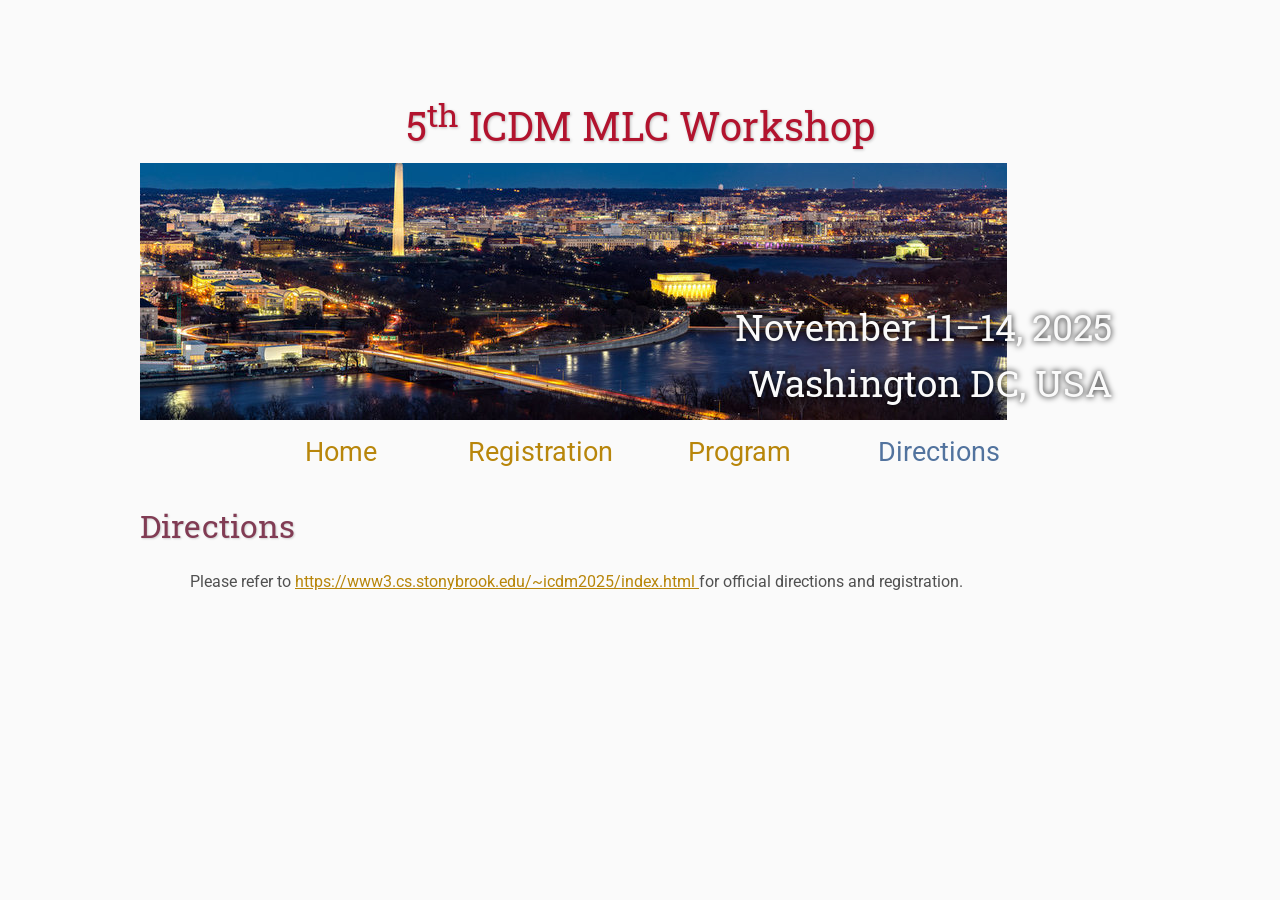
==== directions/index.html @ 3b471735 "Add files via upload" ====
<!DOCTYPE html>
<html lang='en'>

<head>
    <base href="..">
    <link rel="shortcut icon" type="image/png" href="assets/favicon.png"/>
    <link rel="stylesheet" type="text/css" media="all" href="assets/main.css"/>
    <meta name="description" content="5th ICDM ML4Cyber Workshop 2025">
    <meta name="resource-type" content="document">
    <meta name="distribution" content="global">
    <meta name="keywords" content="Conference">
    <title>Directions | 5th ICDM ML4Cyber Workshop</title>
</head>

<body>
    <div class="banner">
        <img src="assets/dcBanner.jpg" alt="ML4Cyber Banner">
        <div class="top-left">
            <span class="title1" style="font-size:40px;">5<sup>th</sup> ICDM MLC Workshop</span>
        </div>
        <div class="bottom-right">
            November 11–14, 2025 <br> Washington DC, USA
        </div>
    </div>

    <table class="navigation">
        <tr>
            <td class="navigation">
                <a title="Conference Home Page" href=".">Home</a>
            </td>
            <td class="navigation">
                <a title="Register for the Conference" href="registration">Registration</a>
            </td>
            <td class="navigation">
                <a title="Conference Program" href="program">Program</a>
            </td>
            <td class="navigation">
                <a class="current" title="Directions to the Conference" href="directions">Directions</a>
            </td>
        </tr>
    </table>

    <h2>Directions</h2>

    <p>
        Please refer to 
        <a href="https://www3.cs.stonybrook.edu/~icdm2025/index.html" target="_blank">
            https://www3.cs.stonybrook.edu/~icdm2025/index.html
        </a> 
        for official directions and registration.
    </p>

    <!-- Optional: Embed Google Maps -->
    <!--
    <iframe class="directions" src="https://www.google.com/maps/embed?pb=!1m18!1m12!1m3!1d134998.56138929052!2d-121.98776790326531!3d37.869213445646146!2m3!1f0!2f0!3f0!3m2!1i1024!2i768!4f13.1!3m3!1m2!1s0x808ff431db2f96d1%3A0x8b99d90a20aa67de!2sMt+Diablo!5e0!3m2!1sen!2sus!4v1561787340910!5m2!1sen!2sus" width="600" height="450" style="border:0;" allowfullscreen="" loading="lazy"></iframe>
    -->

</body>
</html>
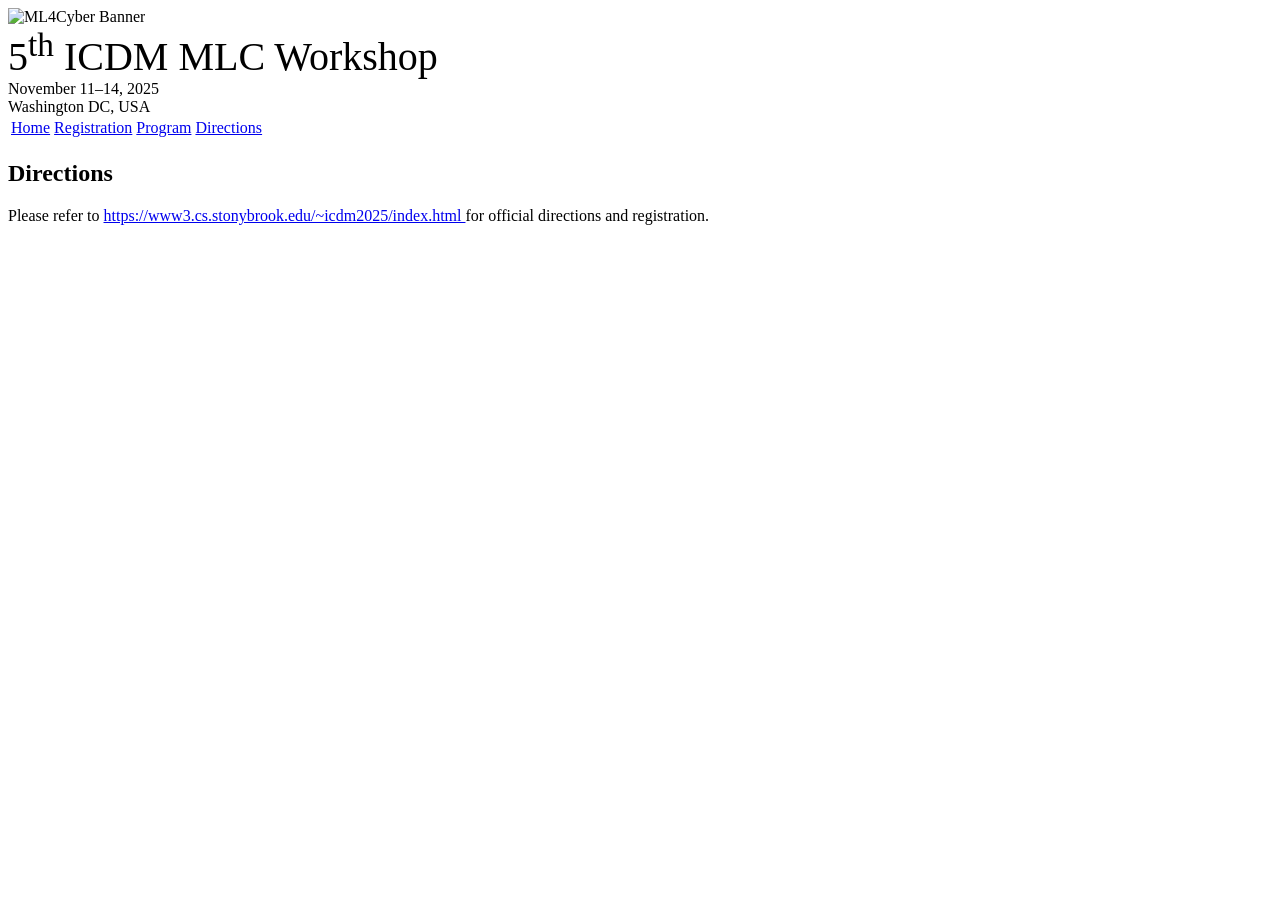
==== commit 0cb3fe8a: "Make site work under /26/: set base href and fix sitemap" ====
--- a/directions/index.html
+++ b/directions/index.html
@@ -2,7 +2,7 @@
 <html lang='en'>
 
 <head>
-    <base href="..">
+    <base href="/26/">
     <link rel="shortcut icon" type="image/png" href="assets/favicon.png"/>
     <link rel="stylesheet" type="text/css" media="all" href="assets/main.css"/>
     <meta name="description" content="5th ICDM ML4Cyber Workshop 2025">
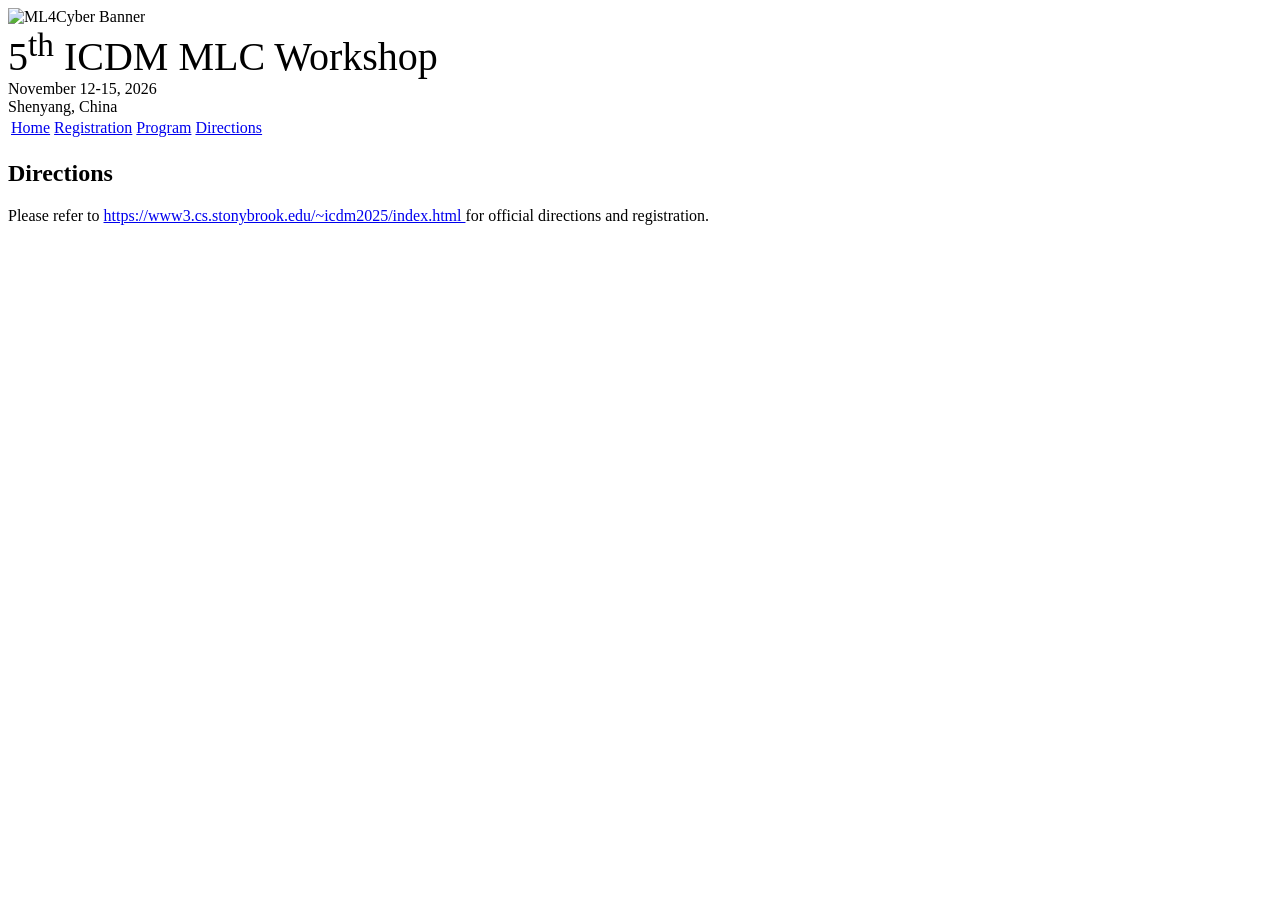
==== commit f570eb4f: "Update site content for 6th workshop (2026) and comment keynote listings" ====
--- a/directions/index.html
+++ b/directions/index.html
@@ -5,11 +5,11 @@
     <base href="/26/">
     <link rel="shortcut icon" type="image/png" href="assets/favicon.png"/>
     <link rel="stylesheet" type="text/css" media="all" href="assets/main.css"/>
-    <meta name="description" content="5th ICDM ML4Cyber Workshop 2025">
+    <meta name="description" content="6th ICDM ML4Cyber Workshop 2026">
     <meta name="resource-type" content="document">
     <meta name="distribution" content="global">
     <meta name="keywords" content="Conference">
-    <title>Directions | 5th ICDM ML4Cyber Workshop</title>
+    <title>Directions | 6th ICDM ML4Cyber Workshop 2026</title>
 </head>
 
 <body>
@@ -19,7 +19,7 @@
             <span class="title1" style="font-size:40px;">5<sup>th</sup> ICDM MLC Workshop</span>
         </div>
         <div class="bottom-right">
-            November 11–14, 2025 <br> Washington DC, USA
+            November 12-15, 2026 <br> Shenyang, China
         </div>
     </div>
 
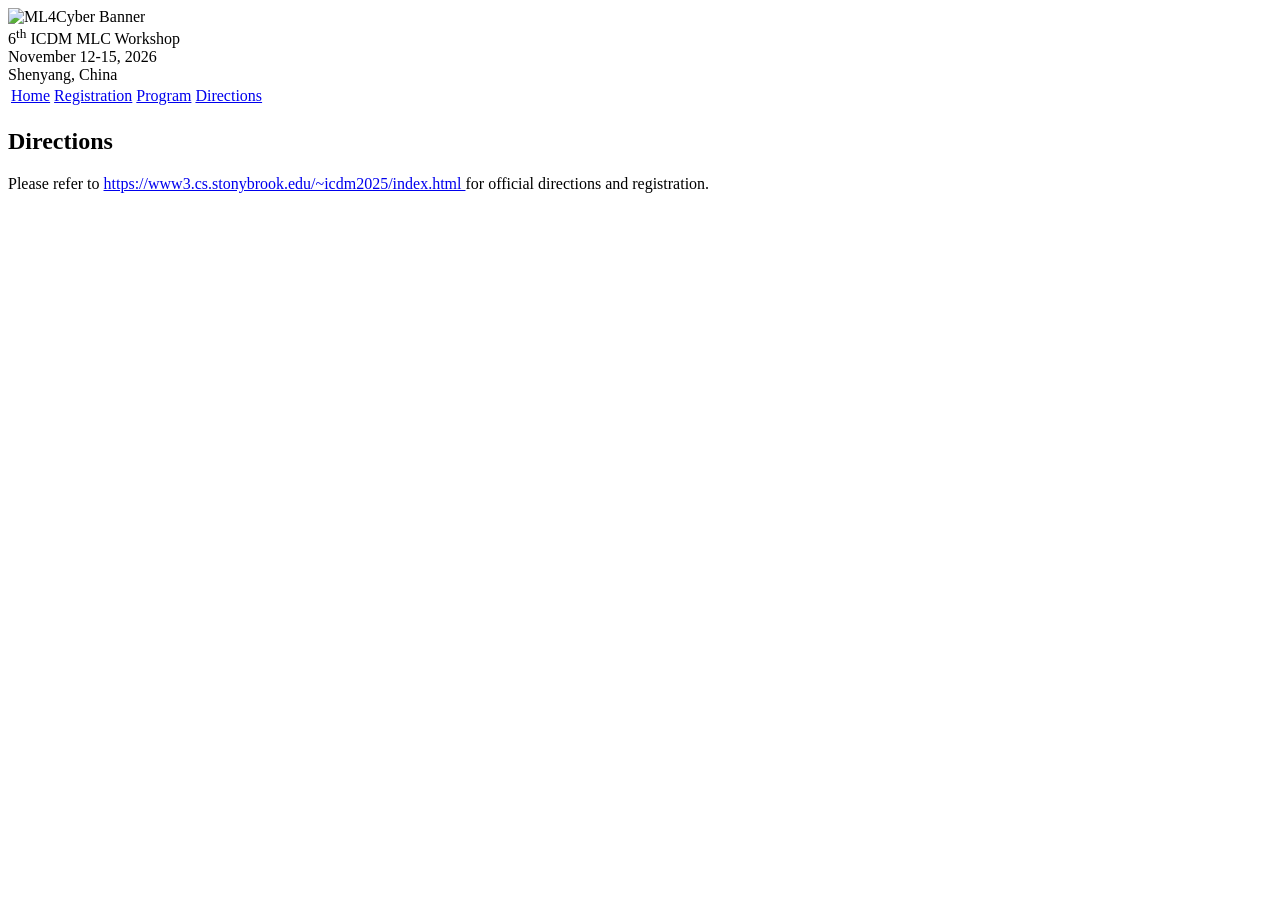
==== commit 27dcc9ca: "msg" ====
--- a/directions/index.html
+++ b/directions/index.html
@@ -14,9 +14,10 @@
 
 <body>
     <div class="banner">
-        <img src="assets/dcBanner.jpg" alt="ML4Cyber Banner">
+        <img src="assets/generated_image_icdm2026.png" alt="ML4Cyber Banner">
         <div class="top-left">
-            <span class="title1" style="font-size:40px;">5<sup>th</sup> ICDM MLC Workshop</span>
+            <!--<h1 style="color:red;font-size:65px;">2<sup>nd</sup> ICDM MLC Workshop</h1>-->
+            <span class="title1">6<sup>th</sup> ICDM MLC Workshop</span>
         </div>
         <div class="bottom-right">
             November 12-15, 2026 <br> Shenyang, China
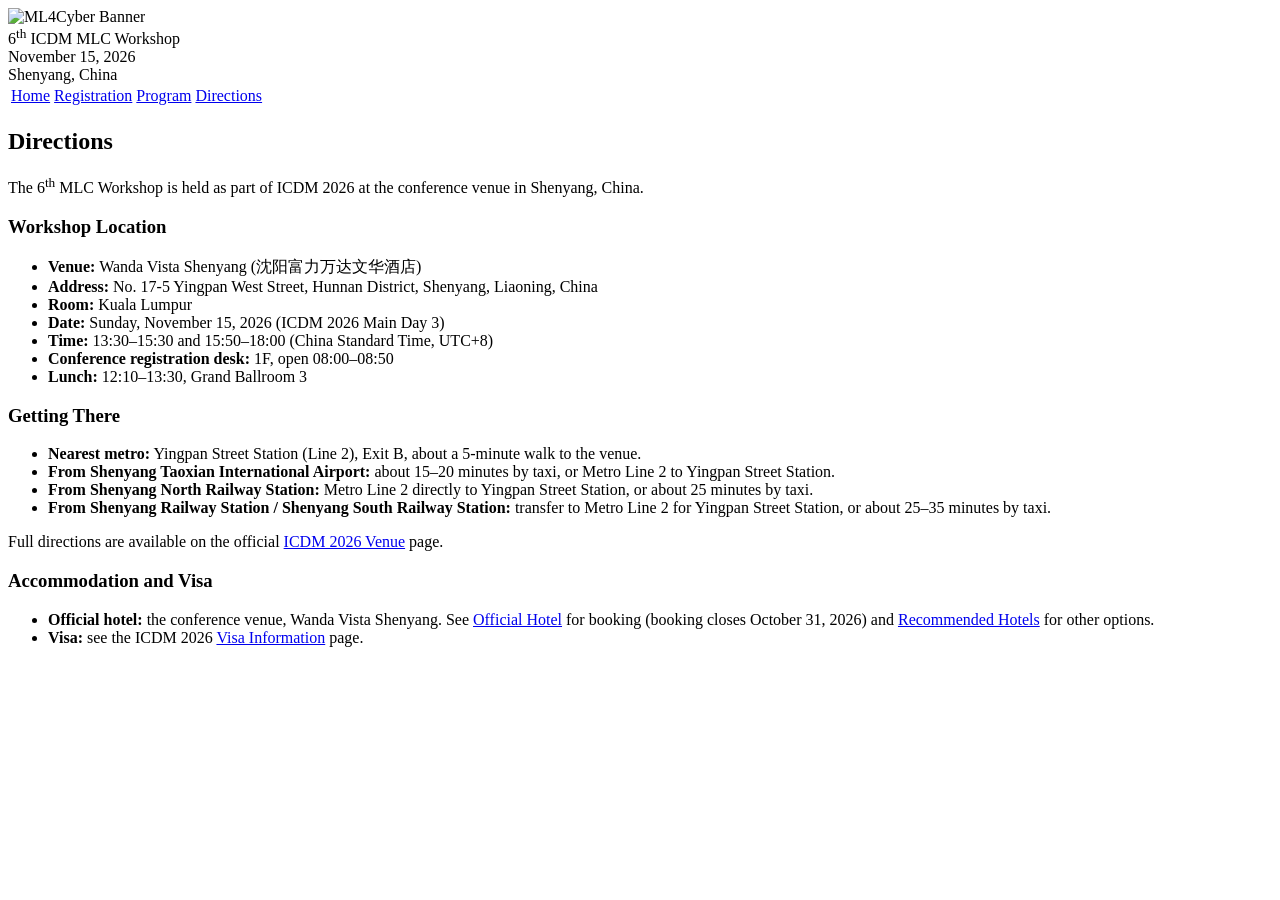
==== commit 7d056cd7: "Add files via upload" ====
--- a/directions/index.html
+++ b/directions/index.html
@@ -1,60 +1,79 @@
-<!DOCTYPE html>
-<html lang='en'>
-
-<head>
-    <base href="/26/">
-    <link rel="shortcut icon" type="image/png" href="assets/favicon.png"/>
-    <link rel="stylesheet" type="text/css" media="all" href="assets/main.css"/>
-    <meta name="description" content="6th ICDM ML4Cyber Workshop 2026">
-    <meta name="resource-type" content="document">
-    <meta name="distribution" content="global">
-    <meta name="keywords" content="Conference">
-    <title>Directions | 6th ICDM ML4Cyber Workshop 2026</title>
-</head>
-
-<body>
-    <div class="banner">
-        <img src="assets/generated_image_icdm2026.png" alt="ML4Cyber Banner">
-        <div class="top-left">
-            <!--<h1 style="color:red;font-size:65px;">2<sup>nd</sup> ICDM MLC Workshop</h1>-->
-            <span class="title1">6<sup>th</sup> ICDM MLC Workshop</span>
-        </div>
-        <div class="bottom-right">
-            November 12-15, 2026 <br> Shenyang, China
-        </div>
-    </div>
-
-    <table class="navigation">
-        <tr>
-            <td class="navigation">
-                <a title="Conference Home Page" href=".">Home</a>
-            </td>
-            <td class="navigation">
-                <a title="Register for the Conference" href="registration">Registration</a>
-            </td>
-            <td class="navigation">
-                <a title="Conference Program" href="program">Program</a>
-            </td>
-            <td class="navigation">
-                <a class="current" title="Directions to the Conference" href="directions">Directions</a>
-            </td>
-        </tr>
-    </table>
-
-    <h2>Directions</h2>
-
-    <p>
-        Please refer to 
-        <a href="https://www3.cs.stonybrook.edu/~icdm2025/index.html" target="_blank">
-            https://www3.cs.stonybrook.edu/~icdm2025/index.html
-        </a> 
-        for official directions and registration.
-    </p>
-
-    <!-- Optional: Embed Google Maps -->
-    <!--
-    <iframe class="directions" src="https://www.google.com/maps/embed?pb=!1m18!1m12!1m3!1d134998.56138929052!2d-121.98776790326531!3d37.869213445646146!2m3!1f0!2f0!3f0!3m2!1i1024!2i768!4f13.1!3m3!1m2!1s0x808ff431db2f96d1%3A0x8b99d90a20aa67de!2sMt+Diablo!5e0!3m2!1sen!2sus!4v1561787340910!5m2!1sen!2sus" width="600" height="450" style="border:0;" allowfullscreen="" loading="lazy"></iframe>
-    -->
-
-</body>
-</html>+<!DOCTYPE html>
+<html lang="en">
+
+<head>
+    <meta charset="utf-8">
+    <base href="/26/">
+    <link rel="shortcut icon" type="image/png" href="assets/favicon.png"/>
+    <link rel="stylesheet" type="text/css" media="all" href="assets/main.css"/>
+    <meta name="description" content="6th ICDM ML4Cyber Workshop 2026">
+    <meta name="resource-type" content="document">
+    <meta name="distribution" content="global">
+    <meta name="keywords" content="Conference, Machine Learning, Cybersecurity, ICDM 2026">
+    <title>Directions | 6th ICDM ML4Cyber Workshop 2026</title>
+</head>
+
+<body>
+<div class="banner">
+    <img src="assets/generated_image_icdm2026.png" alt="ML4Cyber Banner">
+    <div class="top-left">
+        <span class="title1">6<sup>th</sup> ICDM MLC Workshop</span>
+    </div>
+    <div class="bottom-right">
+        November 15, 2026 <br> Shenyang, China
+    </div>
+</div>
+
+<table class="navigation">
+    <tr>
+        <td class="navigation">
+            <a title="Conference Home Page" href=".">Home</a>
+        </td>
+        <td class="navigation">
+            <a title="Register for the Conference" href="registration">Registration</a>
+        </td>
+        <td class="navigation">
+            <a title="Conference Program" href="program">Program</a>
+        </td>
+        <td class="navigation">
+            <a class="current" title="Directions to the Conference" href="directions">Directions</a>
+        </td>
+    </tr>
+</table>
+
+<h2>Directions</h2>
+
+<p>
+The 6<sup>th</sup> MLC Workshop is held as part of ICDM 2026 at the conference venue in Shenyang, China.
+</p>
+
+<h3>Workshop Location</h3>
+<ul>
+    <li><b>Venue:</b> Wanda Vista Shenyang (沈阳富力万达文华酒店)</li>
+    <li><b>Address:</b> No. 17-5 Yingpan West Street, Hunnan District, Shenyang, Liaoning, China</li>
+    <li><b>Room:</b> Kuala Lumpur</li>
+    <li><b>Date:</b> Sunday, November 15, 2026 (ICDM 2026 Main Day 3)</li>
+    <li><b>Time:</b> 13:30&ndash;15:30 and 15:50&ndash;18:00 (China Standard Time, UTC+8)</li>
+    <li><b>Conference registration desk:</b> 1F, open 08:00&ndash;08:50</li>
+    <li><b>Lunch:</b> 12:10&ndash;13:30, Grand Ballroom 3</li>
+</ul>
+
+<h3>Getting There</h3>
+<ul>
+    <li><b>Nearest metro:</b> Yingpan Street Station (Line 2), Exit B, about a 5-minute walk to the venue.</li>
+    <li><b>From Shenyang Taoxian International Airport:</b> about 15&ndash;20 minutes by taxi, or Metro Line 2 to Yingpan Street Station.</li>
+    <li><b>From Shenyang North Railway Station:</b> Metro Line 2 directly to Yingpan Street Station, or about 25 minutes by taxi.</li>
+    <li><b>From Shenyang Railway Station / Shenyang South Railway Station:</b> transfer to Metro Line 2 for Yingpan Street Station, or about 25&ndash;35 minutes by taxi.</li>
+</ul>
+<p>
+Full directions are available on the official <a href="https://icdm2026.neu.edu.cn/Venue/list.htm" target="_blank">ICDM 2026 Venue</a> page.
+</p>
+
+<h3>Accommodation and Visa</h3>
+<ul>
+    <li><b>Official hotel:</b> the conference venue, Wanda Vista Shenyang. See <a href="https://icdm2026.scimeeting.cn/en/web/index/38322_3498262" target="_blank">Official Hotel</a> for booking (booking closes October 31, 2026) and <a href="https://icdm2026.scimeeting.cn/en/web/index/38322_3498263" target="_blank">Recommended Hotels</a> for other options.</li>
+    <li><b>Visa:</b> see the ICDM 2026 <a href="https://icdm2026.neu.edu.cn/VisaInformation/list.htm" target="_blank">Visa Information</a> page.</li>
+</ul>
+
+</body>
+</html>
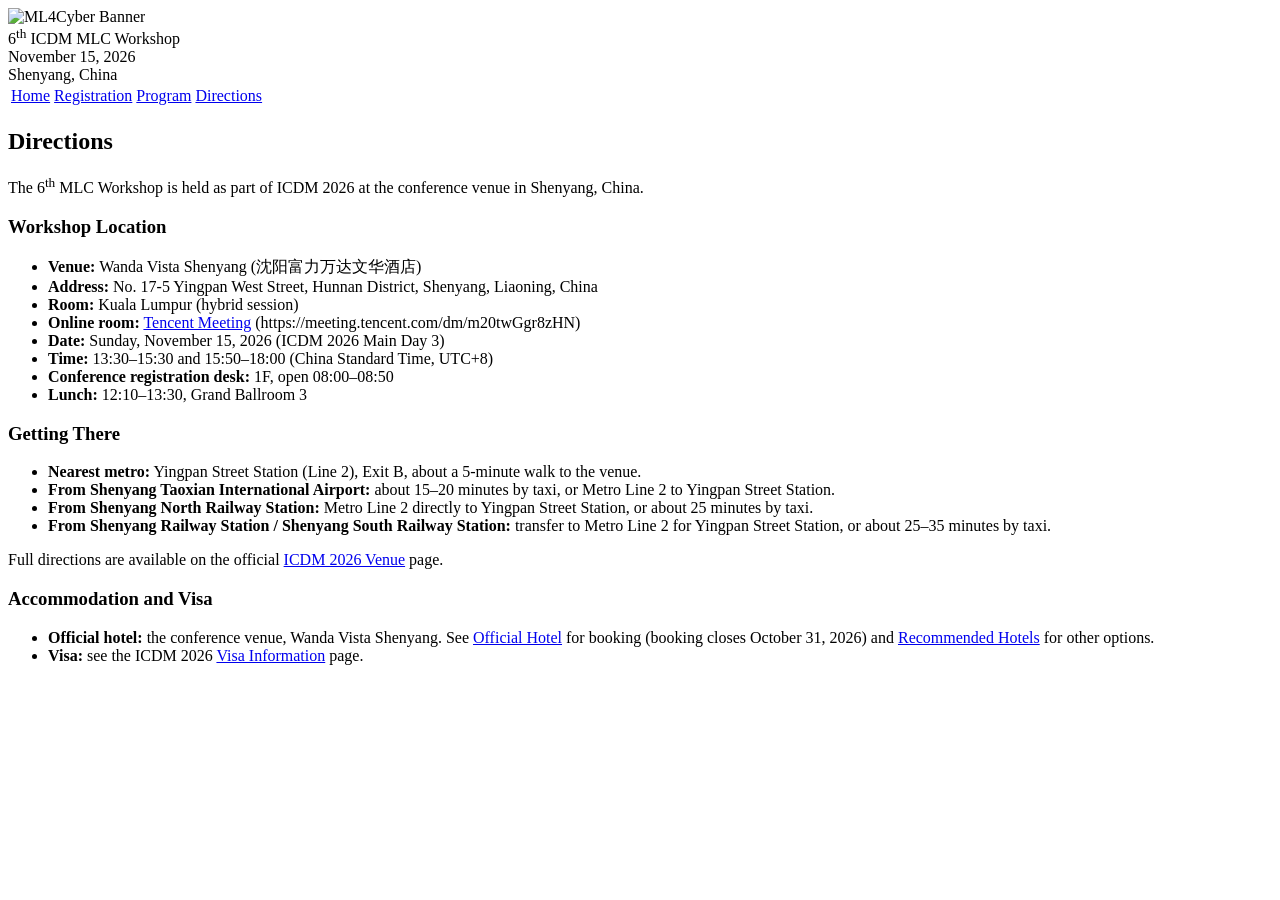
==== commit 46ba1d46: "Add hybrid info" ====
--- a/directions/index.html
+++ b/directions/index.html
@@ -3,6 +3,7 @@
 
 <head>
     <meta charset="utf-8">
+    <meta name="viewport" content="width=device-width, initial-scale=1">
     <base href="/26/">
     <link rel="shortcut icon" type="image/png" href="assets/favicon.png"/>
     <link rel="stylesheet" type="text/css" media="all" href="assets/main.css"/>
@@ -51,7 +52,8 @@
 <ul>
     <li><b>Venue:</b> Wanda Vista Shenyang (沈阳富力万达文华酒店)</li>
     <li><b>Address:</b> No. 17-5 Yingpan West Street, Hunnan District, Shenyang, Liaoning, China</li>
-    <li><b>Room:</b> Kuala Lumpur</li>
+    <li><b>Room:</b> Kuala Lumpur (hybrid session)</li>
+    <li><b>Online room:</b> <a href="https://meeting.tencent.com/dm/m20twGgr8zHN" target="_blank">Tencent Meeting</a> (https://meeting.tencent.com/dm/m20twGgr8zHN)</li>
     <li><b>Date:</b> Sunday, November 15, 2026 (ICDM 2026 Main Day 3)</li>
     <li><b>Time:</b> 13:30&ndash;15:30 and 15:50&ndash;18:00 (China Standard Time, UTC+8)</li>
     <li><b>Conference registration desk:</b> 1F, open 08:00&ndash;08:50</li>
